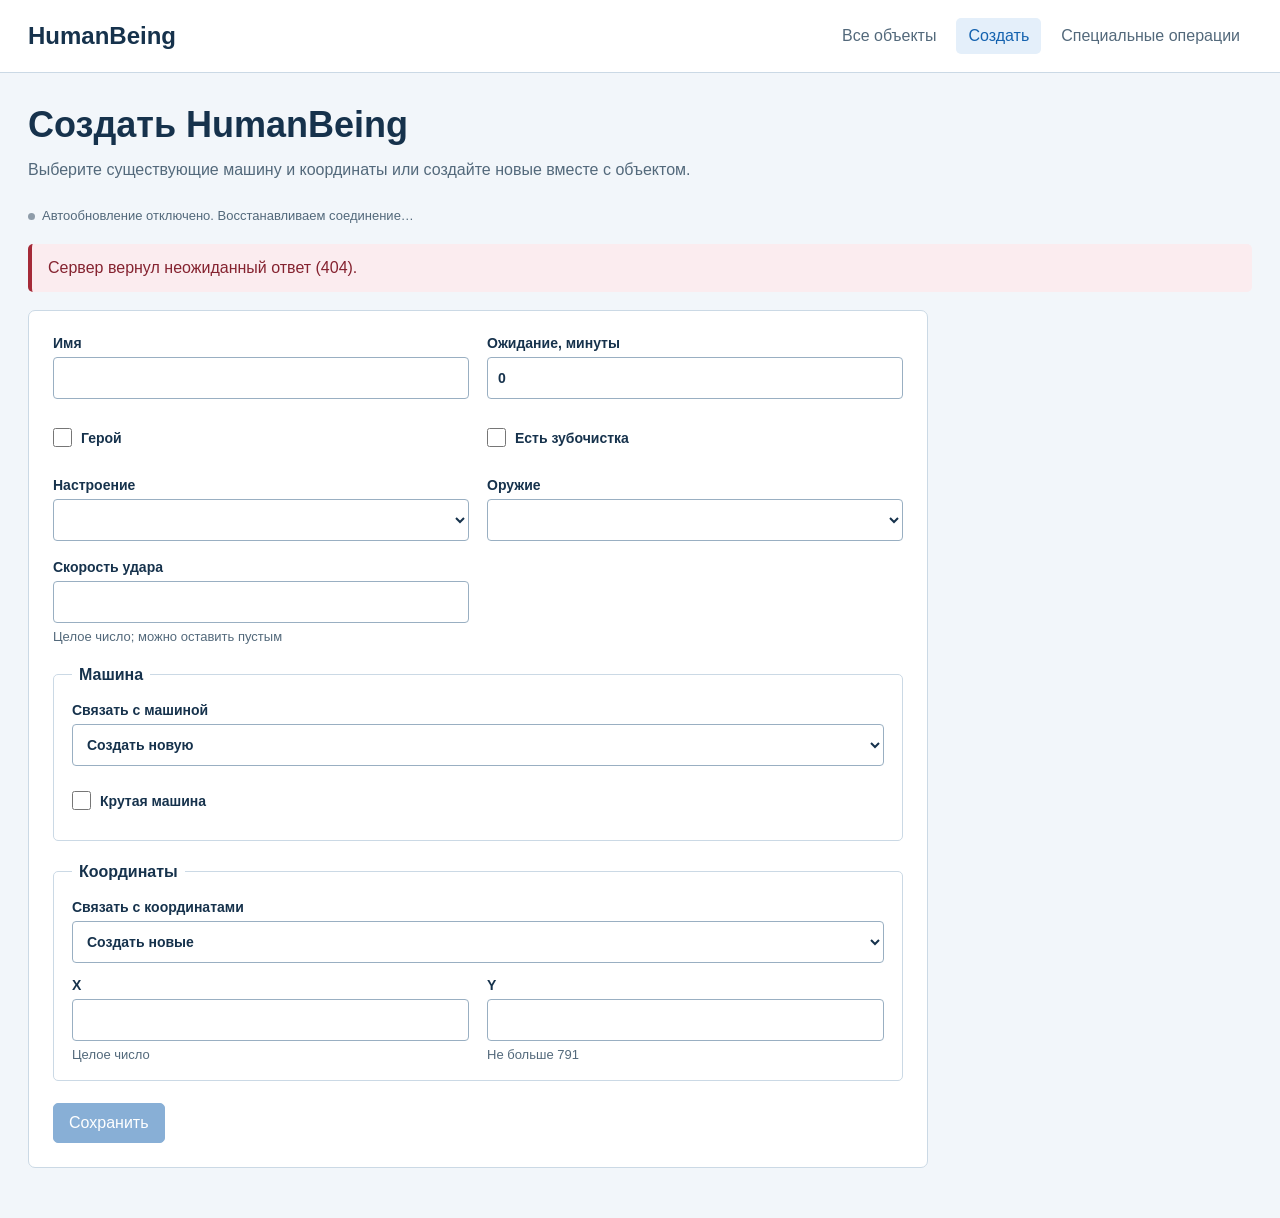
==== src/main/webapp/human/create.html @ b5b5f703 "Initial local application" ====
<!doctype html>
<html lang="ru">
<head>
    <meta charset="UTF-8"><meta name="viewport" content="width=device-width, initial-scale=1">
    <title>HumanBeing — создание</title>
    <link rel="stylesheet" href="../assets/styles.css">
    <script type="module" src="../assets/create.js"></script>
</head>
<body data-base="../">
<header></header>
<main>
    <h1>Создать HumanBeing</h1>
    <p class="subtitle">Выберите существующие машину и координаты или создайте новые вместе с объектом.</p>
    <p class="connection" data-connection role="status">Подключаем автоматическое обновление…</p>
    <div class="notice" data-message role="alert" hidden></div>
    <section class="panel form-panel" id="create-form" aria-label="Форма создания"></section>
</main>
</body>
</html>
---- src/main/webapp/assets/styles.css ----
:root {
    color-scheme: light;
    --ink: #16324c;
    --muted: #53697b;
    --blue: #1462af;
    --background: #f2f6fa;
    --line: #cbd9e5;
    --danger: #a52a38;
    font-family: "Segoe UI", Arial, sans-serif;
    color: var(--ink);
    background: var(--background);
}
* { box-sizing: border-box; }
body { margin: 0; }
header { background: #fff; border-bottom: 1px solid var(--line); }
.header-inner { max-width: 1500px; margin: auto; padding: 18px 28px; display: flex; align-items: center; justify-content: space-between; gap: 20px; flex-wrap: wrap; }
.brand { color: var(--ink); font-family: "Trebuchet MS", sans-serif; font-size: 24px; font-weight: 700; text-decoration: none; }
nav { display: flex; flex-wrap: wrap; gap: 8px; }
nav a { color: var(--muted); padding: 9px 12px; text-decoration: none; border-radius: 5px; }
nav a[aria-current="page"] { background: #e4effa; color: var(--blue); }
main { max-width: 1500px; margin: auto; padding: 30px 28px 50px; }
h1, h2, h3 { font-family: "Trebuchet MS", sans-serif; line-height: 1.2; margin: 0 0 16px; }
h1 { font-size: clamp(26px, 3vw, 36px); }
h2 { font-size: 22px; }
p { line-height: 1.5; }
.subtitle { color: var(--muted); margin: -4px 0 24px; }
.title-row, .actions, .pagination { display: flex; align-items: center; gap: 12px; flex-wrap: wrap; }
.title-row { justify-content: space-between; margin-bottom: 22px; }
.title-row h1 { margin: 0; }
button, .button { cursor: pointer; font: inherit; border-radius: 5px; padding: 10px 15px; border: 1px solid var(--blue); background: var(--blue); color: #fff; text-decoration: none; display: inline-block; }
button.secondary, .button.secondary { background: #fff; border-color: var(--line); color: var(--ink); }
button.danger { background: var(--danger); border-color: var(--danger); }
button:hover, .button:hover { filter: brightness(.93); }
button:disabled { cursor: default; opacity: .5; }
:focus-visible { outline: 3px solid #e39c22; outline-offset: 3px; }
input, select { font: inherit; width: 100%; padding: 10px; border: 1px solid #99afc2; border-radius: 4px; color: var(--ink); background: #fff; min-height: 42px; }
input[type="checkbox"] { width: 19px; min-height: 19px; margin: 0; accent-color: var(--blue); }
label { display: grid; gap: 6px; font-size: 14px; font-weight: 600; }
.check { display: flex; align-items: center; gap: 9px; min-height: 42px; }
.filters { display: grid; grid-template-columns: repeat(3, minmax(140px, 1fr)) auto auto; gap: 14px; align-items: end; background: #e7eff7; border: 1px solid var(--line); border-radius: 7px; padding: 18px; margin-bottom: 18px; }
.sort-controls { display: flex; align-items: end; gap: 14px; flex-wrap: wrap; margin: 0 0 16px; }
.sort-controls label { min-width: 170px; }
.table-wrap { overflow-x: auto; border: 1px solid var(--line); border-radius: 7px; background: #fff; }
table { width: 100%; border-collapse: collapse; font-size: 14px; }
th { background: #dfebf5; text-align: left; color: #294a65; }
th, td { padding: 13px 12px; border-bottom: 1px solid #e0e8ef; vertical-align: top; }
tbody tr:last-child td { border-bottom: 0; }
tbody tr:nth-child(even) { background: #f7fafd; }
tbody tr:hover { background: #edf4fb; }
td a { color: var(--blue); }
.data { font-family: Consolas, "Liberation Mono", monospace; font-variant-numeric: tabular-nums; }
.cell-actions { display: flex; gap: 8px; }
.cell-actions button, .cell-actions a { font-size: 13px; padding: 6px 8px; white-space: nowrap; }
.pagination { margin-top: 18px; justify-content: flex-end; }
.pagination .summary { margin-right: auto; color: var(--muted); }
.notice { padding: 12px 16px; border-radius: 5px; margin: 0 0 18px; background: #e4effa; border-left: 4px solid var(--blue); line-height: 1.5; }
.notice.error { background: #fbecef; border-color: var(--danger); color: #852330; }
.notice.success { background: #e5f4ed; border-color: #247453; }
[hidden] { display: none !important; }
.connection { font-size: 13px; color: var(--muted); margin: 8px 0 18px; }
.connection::before { content: ""; display: inline-block; width: 7px; height: 7px; border-radius: 50%; margin-right: 7px; background: #8e9ca9; }
.connection.connected::before { background: #247453; }
.panel { background: #fff; border: 1px solid var(--line); border-radius: 7px; padding: 24px; }
.form-panel { max-width: 900px; }
.form-grid { display: grid; grid-template-columns: repeat(2, minmax(0, 1fr)); gap: 18px; }
fieldset { border: 1px solid var(--line); border-radius: 5px; padding: 18px; margin: 22px 0; }
legend { font-weight: 700; padding: 0 7px; }
.field-hint { color: var(--muted); font-size: 13px; font-weight: normal; }
.relation-fields { margin-top: 14px; }
dialog { border: 1px solid var(--line); border-radius: 9px; color: var(--ink); width: min(920px, calc(100vw - 28px)); max-height: calc(100vh - 40px); padding: 24px; }
dialog::backdrop { background: #132e48a6; }
.dialog-heading { display: flex; justify-content: space-between; gap: 15px; }
.dialog-heading button { padding: 4px 12px; align-self: start; }
.details { display: grid; grid-template-columns: repeat(3, minmax(0, 1fr)); gap: 16px; }
.detail { background: #f2f6fa; padding: 15px; border-radius: 5px; overflow-wrap: anywhere; }
.detail dt { color: var(--muted); font-size: 13px; margin-bottom: 8px; }
.detail dd { margin: 0; }
.special-grid { display: grid; grid-template-columns: 1fr 1fr; gap: 20px; }
.special-grid .wide { grid-column: 1 / -1; }
.metric { font-family: Consolas, monospace; font-size: 30px; margin: 18px 0; }
.result { margin-top: 18px; }
.lookup { display: flex; gap: 10px; align-items: end; margin: 0 0 22px; }
.lookup label { max-width: 220px; }
@media (max-width: 900px) {
    .filters { grid-template-columns: 1fr 1fr; }
    .details { grid-template-columns: 1fr 1fr; }
}
@media (max-width: 600px) {
    main { padding: 22px 14px 36px; }
    .header-inner { padding: 16px 14px; }
    nav a { padding: 8px; }
    .filters, .form-grid, .special-grid, .details { grid-template-columns: 1fr; }
    .panel, dialog { padding: 18px; }
    .pagination { justify-content: flex-start; }
    .pagination .summary { width: 100%; }
}
@media (prefers-reduced-motion: reduce) {
    *, *::before, *::after { scroll-behavior: auto !important; }
}
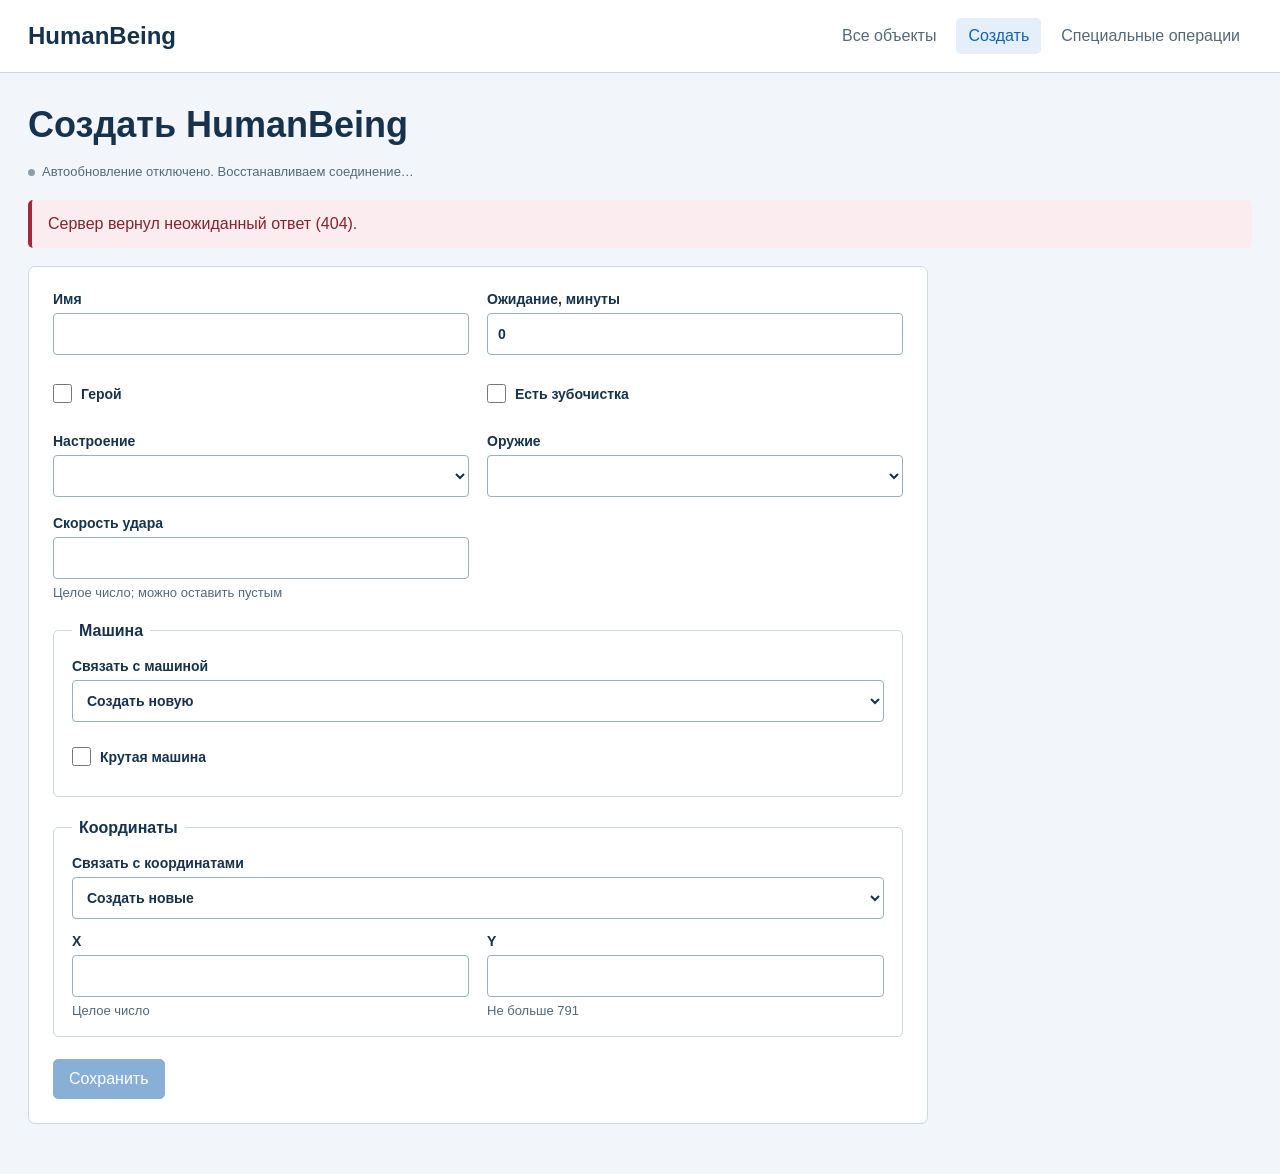
==== commit 42ecbb03: "Adjust connection status and deleted object display" ====
--- a/src/main/webapp/human/create.html
+++ b/src/main/webapp/human/create.html
@@ -10,7 +10,6 @@
 <header></header>
 <main>
     <h1>Создать HumanBeing</h1>
-    <p class="subtitle">Выберите существующие машину и координаты или создайте новые вместе с объектом.</p>
     <p class="connection" data-connection role="status">Подключаем автоматическое обновление…</p>
     <div class="notice" data-message role="alert" hidden></div>
     <section class="panel form-panel" id="create-form" aria-label="Форма создания"></section>
